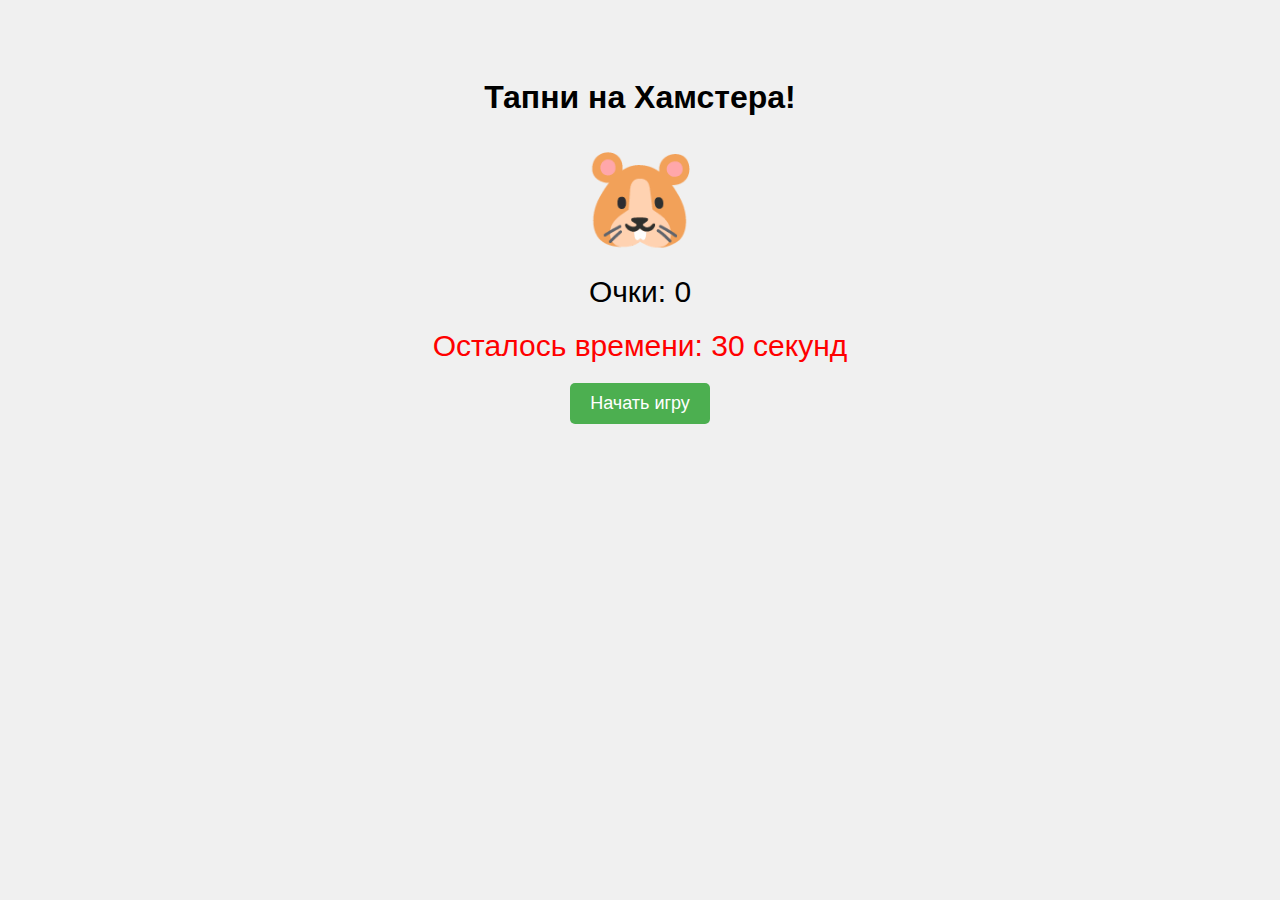
==== index.html @ af87b691 "Add files via upload" ====
<!DOCTYPE html>
<html lang="en">
<head>
    <meta charset="UTF-8">
    <meta name="viewport" content="width=device-width, initial-scale=1.0">
    <link rel="stylesheet" href="style.css">
    <title>Тапалка с Хамстером</title>
    
</head>
<body>
    <h1>Тапни на Хамстера!</h1>
    <div id="hamster">🐹</div>
    <div id="score">Очки: 0</div>
    <div id="timer">Осталось времени: 30 секунд</div>
    <button id="start-button" onclick="startGame()">Начать игру</button>

    <script src="script.js"></script>
</body>
</html>
---- style.css ----
body {
    font-family: Arial, sans-serif;
    background-color: #f0f0f0;
    text-align: center;
    padding-top: 50px;
}
#hamster {
    font-size: 100px;
    cursor: pointer;
    transition: transform 0.2s ease;
}
#hamster:hover {
    transform: scale(1.2);
}
#score {
    font-size: 30px;
    margin-top: 20px;
}
#timer {
    font-size: 30px;
    margin-top: 20px;
    color: red;
}
#start-button {
    padding: 10px 20px;
    font-size: 18px;
    cursor: pointer;
    margin-top: 20px;
    background-color: #4CAF50;
    color: white;
    border: none;
    border-radius: 5px;
}
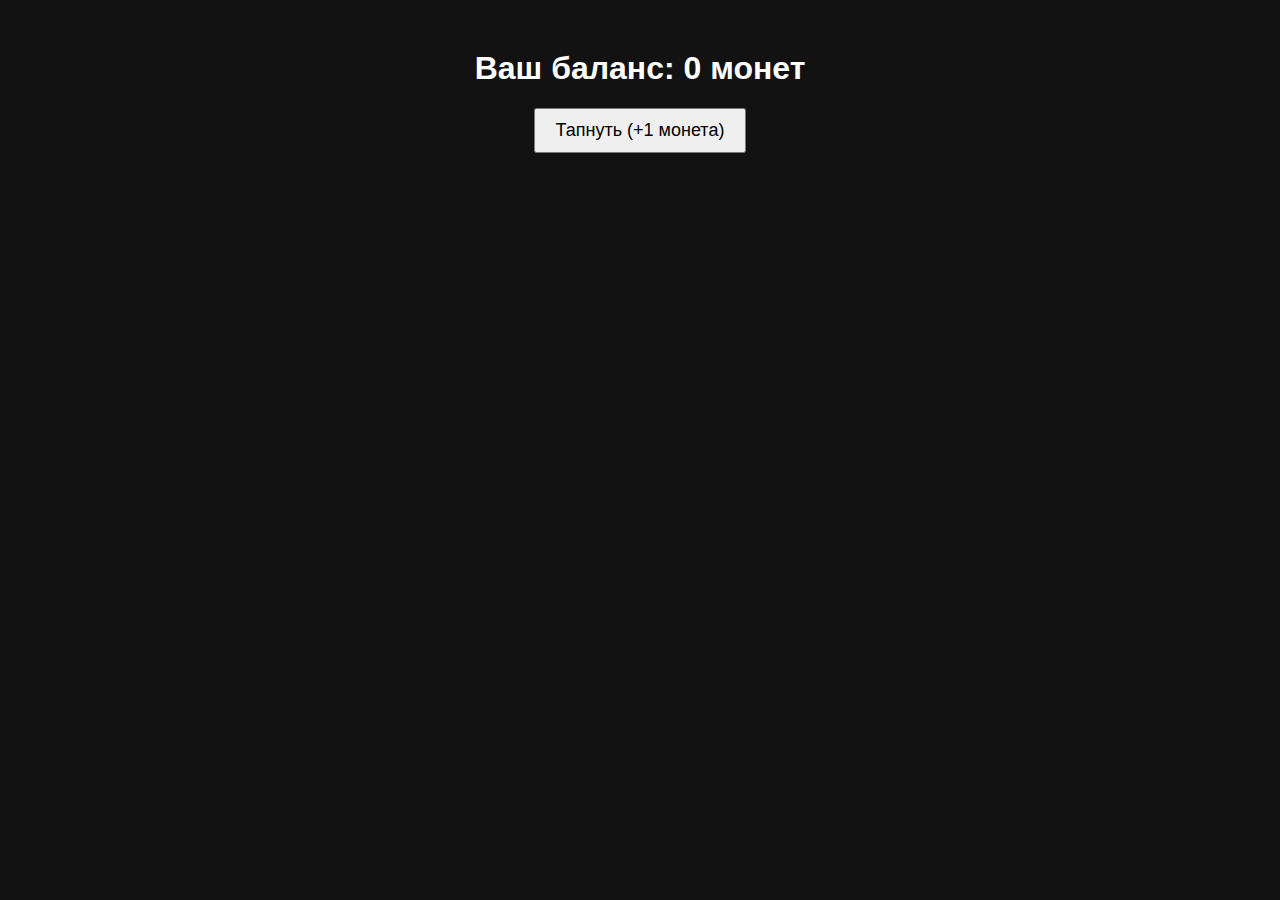
==== commit 9d9d74d9: "Add files via upload" ====
--- a/index.html
+++ b/index.html
@@ -1,19 +1,41 @@
 <!DOCTYPE html>
-<html lang="en">
+<html lang="ru">
 <head>
     <meta charset="UTF-8">
     <meta name="viewport" content="width=device-width, initial-scale=1.0">
-    <link rel="stylesheet" href="style.css">
-    <title>Тапалка с Хамстером</title>
-    
+    <title>Игровой Бот</title>
+    <script src="https://telegram.org/js/telegram-web-app.js"></script>
+    <style>
+        body { font-family: Arial, sans-serif; text-align: center; background-color: #121212; color: white; }
+        .container { margin-top: 50px; }
+        button { padding: 10px 20px; font-size: 18px; cursor: pointer; }
+    </style>
 </head>
 <body>
-    <h1>Тапни на Хамстера!</h1>
-    <div id="hamster">🐹</div>
-    <div id="score">Очки: 0</div>
-    <div id="timer">Осталось времени: 30 секунд</div>
-    <button id="start-button" onclick="startGame()">Начать игру</button>
+    <div class="container">
+        <h1>Ваш баланс: <span id="balance">0</span> монет</h1>
+        <button onclick="tap()">Тапнуть (+1 монета)</button>
+    </div>
 
-    <script src="script.js"></script>
+    <script>
+        let tg = window.Telegram.WebApp;
+        tg.expand();
+
+        let userId = tg.initDataUnsafe?.user?.id || 1;
+        let apiUrl = "http://127.0.0.1:8000"; // Замени на свой сервер
+
+        async function getBalance() {
+            let response = await fetch(`${apiUrl}/get_balance/${userId}`);
+            let data = await response.json();
+            document.getElementById("balance").innerText = data.balance;
+        }
+
+        async function tap() {
+            await fetch(`${apiUrl}/update_balance/${userId}/1`, { method: "POST" });
+            getBalance();
+        }
+
+        getBalance();
+    </script>
 </body>
 </html>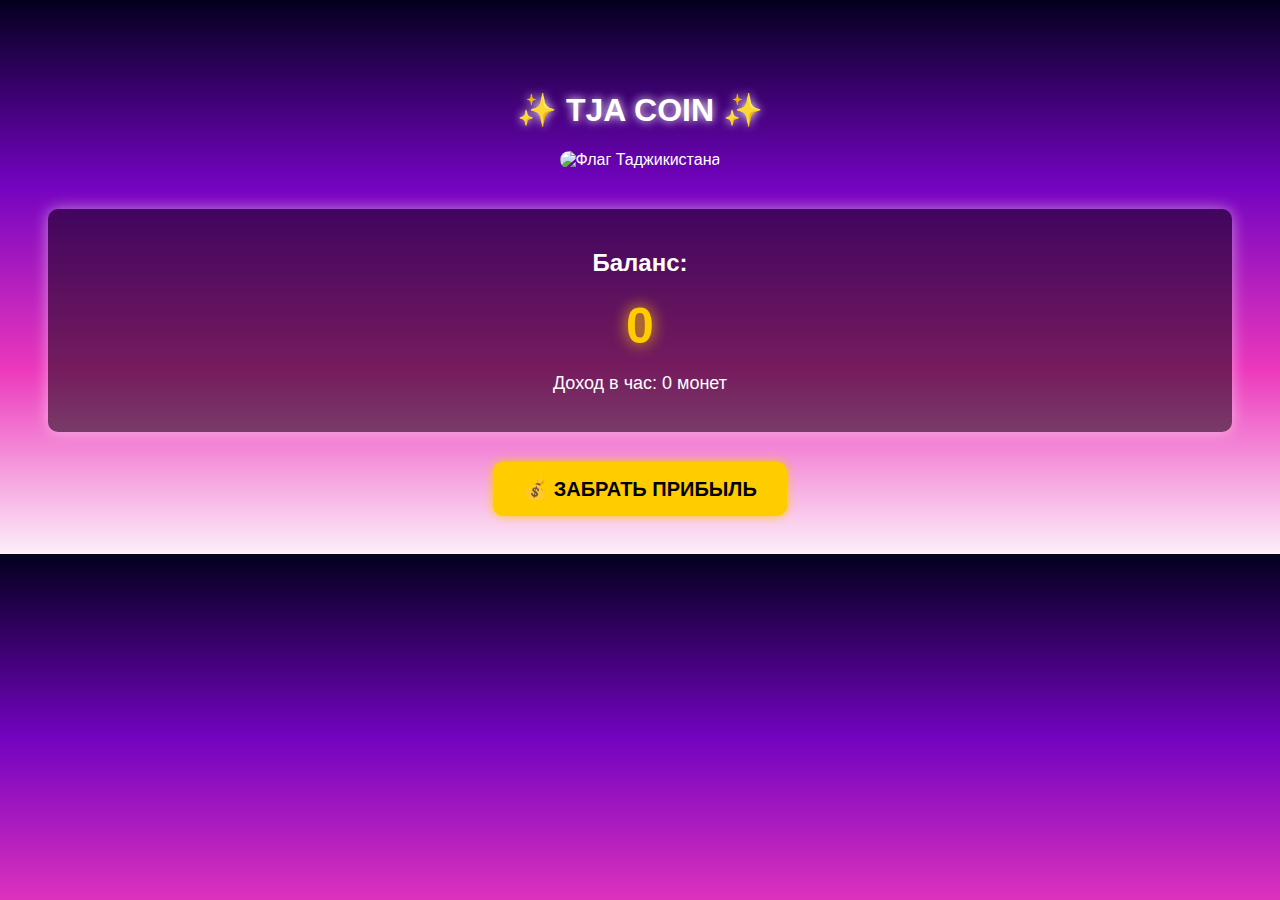
==== commit 17c16221: "Add files via upload" ====
--- a/index.html
+++ b/index.html
@@ -3,18 +3,96 @@
 <head>
     <meta charset="UTF-8">
     <meta name="viewport" content="width=device-width, initial-scale=1.0">
-    <title>Игровой Бот</title>
+    <title>TJA COIN BOT</title>
     <script src="https://telegram.org/js/telegram-web-app.js"></script>
     <style>
-        body { font-family: Arial, sans-serif; text-align: center; background-color: #121212; color: white; }
-        .container { margin-top: 50px; }
-        button { padding: 10px 20px; font-size: 18px; cursor: pointer; }
+        @keyframes glow {
+            0% { box-shadow: 0 0 5px #ffcc00; }
+            50% { box-shadow: 0 0 20px #ffcc00; }
+            100% { box-shadow: 0 0 5px #ffcc00; }
+        }
+        
+        @keyframes pulse {
+            0% { transform: scale(1); }
+            50% { transform: scale(1.1); }
+            100% { transform: scale(1); }
+        }
+
+        body { 
+            font-family: Arial, sans-serif; 
+            text-align: center; 
+            background: linear-gradient(180deg, #03001e, #7303c0, #ec38bc, #fdeff9);
+            color: white;
+            overflow: hidden;
+        }
+
+        .container { 
+            margin-top: 50px;
+            padding: 20px;
+        }
+
+        .flag { 
+            width: 200px; 
+            cursor: pointer; 
+            margin-bottom: 20px;
+            border-radius: 10px;
+            animation: pulse 2s infinite;
+            transition: transform 0.3s;
+        }
+
+        .flag:hover {
+            transform: scale(1.2);
+        }
+
+        .neon-btn {
+            padding: 15px 30px;
+            font-size: 20px;
+            cursor: pointer;
+            margin: 10px;
+            border: none;
+            border-radius: 10px;
+            background: #ffcc00;
+            color: black;
+            text-transform: uppercase;
+            font-weight: bold;
+            box-shadow: 0 0 10px #ffcc00;
+            animation: glow 1.5s infinite alternate;
+        }
+
+        .balance-box {
+            background: rgba(0, 0, 0, 0.5);
+            padding: 20px;
+            border-radius: 10px;
+            box-shadow: 0 0 15px rgba(255, 255, 255, 0.5);
+            margin: 20px;
+        }
+
+        .balance-number {
+            font-size: 50px;
+            font-weight: bold;
+            color: #ffcc00;
+            text-shadow: 0 0 15px #ffcc00;
+        }
+
+        .income-text {
+            font-size: 18px;
+            color: #fff;
+        }
     </style>
 </head>
 <body>
     <div class="container">
-        <h1>Ваш баланс: <span id="balance">0</span> монет</h1>
-        <button onclick="tap()">Тапнуть (+1 монета)</button>
+        <h1 style="text-shadow: 0 0 10px white;">✨ TJA COIN ✨</h1>
+        <img src="https://upload.wikimedia.org/wikipedia/commons/thumb/d/d0/Flag_of_Tajikistan.svg/2560px-Flag_of_Tajikistan.svg.png" 
+             alt="Флаг Таджикистана" class="flag" onclick="tap()">
+        
+        <div class="balance-box">
+            <h2>Баланс:</h2>
+            <div class="balance-number" id="balance">0</div>
+            <p class="income-text">Доход в час: <span id="income">0</span> монет</p>
+        </div>
+        
+        <button class="neon-btn" onclick="claim()">💰 Забрать прибыль</button>
     </div>
 
     <script>
@@ -24,18 +102,24 @@
         let userId = tg.initDataUnsafe?.user?.id || 1;
         let apiUrl = "http://127.0.0.1:8000"; // Замени на свой сервер
 
-        async function getBalance() {
+        async function updateUI() {
             let response = await fetch(`${apiUrl}/get_balance/${userId}`);
             let data = await response.json();
             document.getElementById("balance").innerText = data.balance;
+            document.getElementById("income").innerText = data.income_per_hour;
         }
 
         async function tap() {
-            await fetch(`${apiUrl}/update_balance/${userId}/1`, { method: "POST" });
-            getBalance();
+            await fetch(`${apiUrl}/tap/${userId}`, { method: "POST" });
+            updateUI();
         }
 
-        getBalance();
+        async function claim() {
+            await fetch(`${apiUrl}/claim_income/${userId}`, { method: "POST" });
+            updateUI();
+        }
+
+        updateUI();
     </script>
 </body>
 </html>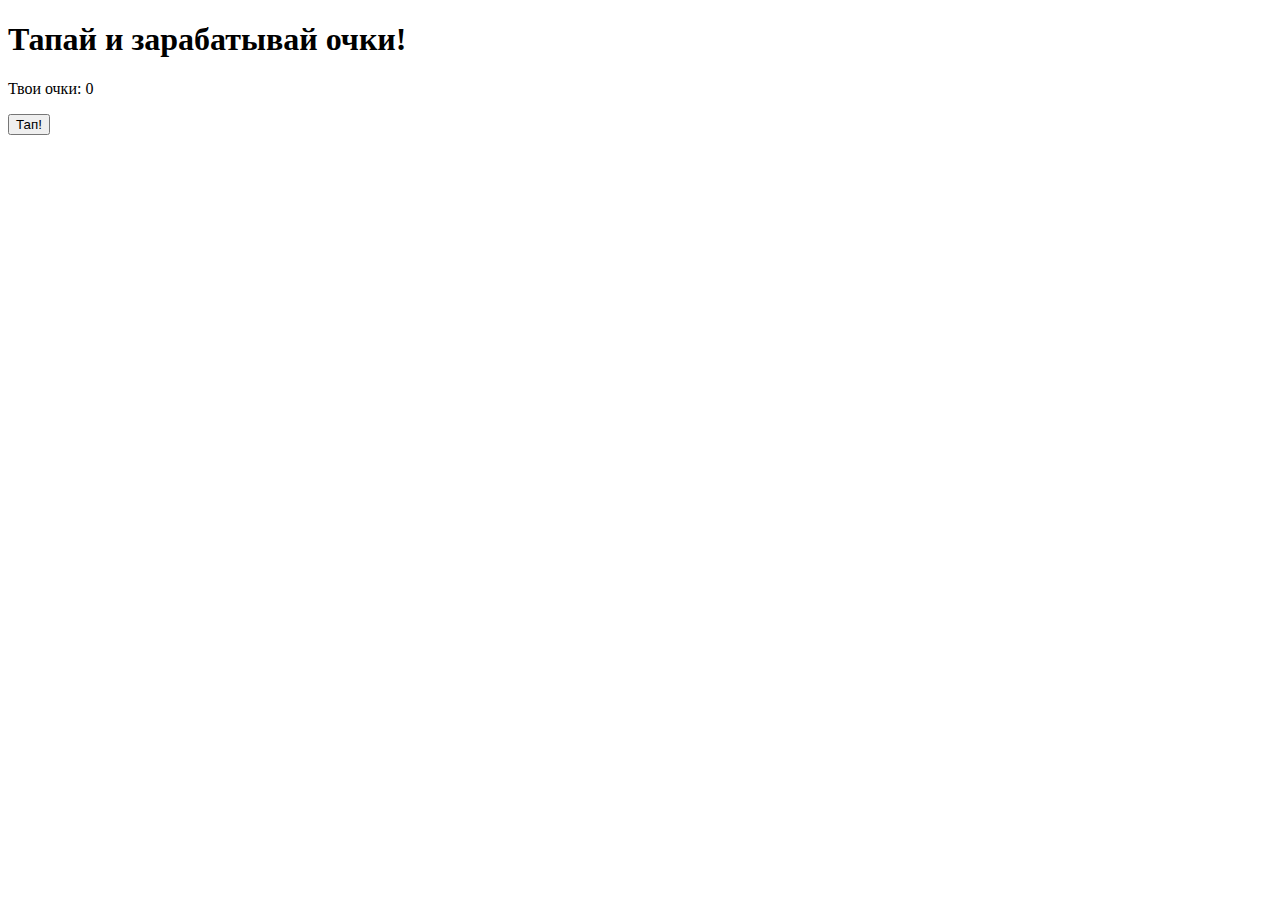
==== commit d363d235: "Add files via upload" ====
--- a/index.html
+++ b/index.html
@@ -3,123 +3,43 @@
 <head>
     <meta charset="UTF-8">
     <meta name="viewport" content="width=device-width, initial-scale=1.0">
-    <title>TJA COIN BOT</title>
+    <title>Тапалка</title>
     <script src="https://telegram.org/js/telegram-web-app.js"></script>
-    <style>
-        @keyframes glow {
-            0% { box-shadow: 0 0 5px #ffcc00; }
-            50% { box-shadow: 0 0 20px #ffcc00; }
-            100% { box-shadow: 0 0 5px #ffcc00; }
-        }
-        
-        @keyframes pulse {
-            0% { transform: scale(1); }
-            50% { transform: scale(1.1); }
-            100% { transform: scale(1); }
-        }
-
-        body { 
-            font-family: Arial, sans-serif; 
-            text-align: center; 
-            background: linear-gradient(180deg, #03001e, #7303c0, #ec38bc, #fdeff9);
-            color: white;
-            overflow: hidden;
-        }
-
-        .container { 
-            margin-top: 50px;
-            padding: 20px;
-        }
-
-        .flag { 
-            width: 200px; 
-            cursor: pointer; 
-            margin-bottom: 20px;
-            border-radius: 10px;
-            animation: pulse 2s infinite;
-            transition: transform 0.3s;
-        }
-
-        .flag:hover {
-            transform: scale(1.2);
-        }
-
-        .neon-btn {
-            padding: 15px 30px;
-            font-size: 20px;
-            cursor: pointer;
-            margin: 10px;
-            border: none;
-            border-radius: 10px;
-            background: #ffcc00;
-            color: black;
-            text-transform: uppercase;
-            font-weight: bold;
-            box-shadow: 0 0 10px #ffcc00;
-            animation: glow 1.5s infinite alternate;
-        }
-
-        .balance-box {
-            background: rgba(0, 0, 0, 0.5);
-            padding: 20px;
-            border-radius: 10px;
-            box-shadow: 0 0 15px rgba(255, 255, 255, 0.5);
-            margin: 20px;
-        }
-
-        .balance-number {
-            font-size: 50px;
-            font-weight: bold;
-            color: #ffcc00;
-            text-shadow: 0 0 15px #ffcc00;
-        }
-
-        .income-text {
-            font-size: 18px;
-            color: #fff;
-        }
-    </style>
 </head>
 <body>
-    <div class="container">
-        <h1 style="text-shadow: 0 0 10px white;">✨ TJA COIN ✨</h1>
-        <img src="https://upload.wikimedia.org/wikipedia/commons/thumb/d/d0/Flag_of_Tajikistan.svg/2560px-Flag_of_Tajikistan.svg.png" 
-             alt="Флаг Таджикистана" class="flag" onclick="tap()">
-        
-        <div class="balance-box">
-            <h2>Баланс:</h2>
-            <div class="balance-number" id="balance">0</div>
-            <p class="income-text">Доход в час: <span id="income">0</span> монет</p>
-        </div>
-        
-        <button class="neon-btn" onclick="claim()">💰 Забрать прибыль</button>
-    </div>
+    <h1>Тапай и зарабатывай очки!</h1>
+    <p>Твои очки: <span id="score">0</span></p>
+    <button onclick="tap()">Тап!</button>
 
     <script>
         let tg = window.Telegram.WebApp;
-        tg.expand();
+        let user_id = tg.initDataUnsafe.user.id;
 
-        let userId = tg.initDataUnsafe?.user?.id || 1;
-        let apiUrl = "http://127.0.0.1:8000"; // Замени на свой сервер
-
-        async function updateUI() {
-            let response = await fetch(`${apiUrl}/get_balance/${userId}`);
-            let data = await response.json();
-            document.getElementById("balance").innerText = data.balance;
-            document.getElementById("income").innerText = data.income_per_hour;
+        function updateScore(score) {
+            document.getElementById("score").innerText = score;
         }
 
-        async function tap() {
-            await fetch(`${apiUrl}/tap/${userId}`, { method: "POST" });
-            updateUI();
+        function startGame() {
+            fetch("http://YOUR_SERVER_IP:5000/start", {
+                method: "POST",
+                headers: { "Content-Type": "application/json" },
+                body: JSON.stringify({ telegram_id: user_id })
+            })
+            .then(response => response.json())
+            .then(data => updateScore(data.score));
         }
 
-        async function claim() {
-            await fetch(`${apiUrl}/claim_income/${userId}`, { method: "POST" });
-            updateUI();
+        function tap() {
+            fetch("http://192.168.236.253:5000/tap", {
+                method: "POST",
+                headers: { "Content-Type": "application/json" },
+                body: JSON.stringify({ telegram_id: user_id })
+            })
+            .then(response => response.json())
+            .then(data => updateScore(data.score));
         }
 
-        updateUI();
+        startGame();
     </script>
 </body>
 </html>